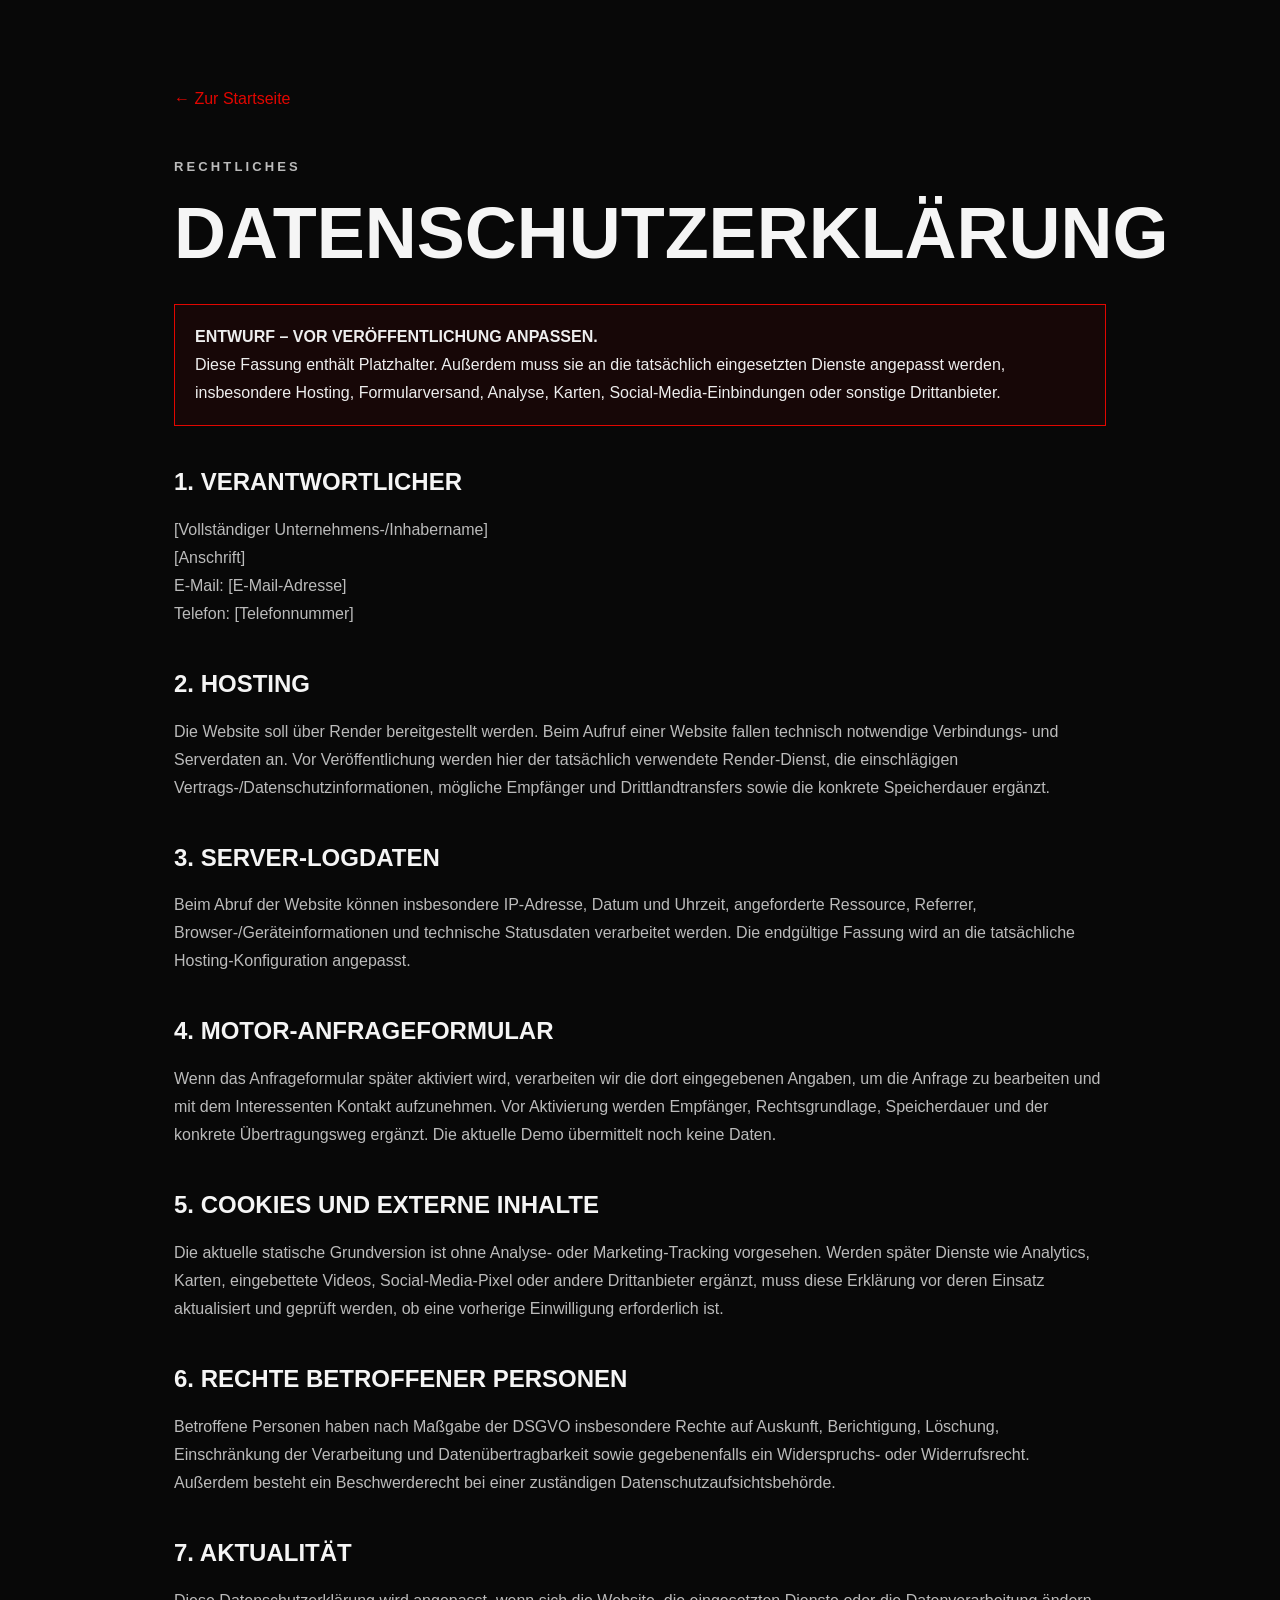
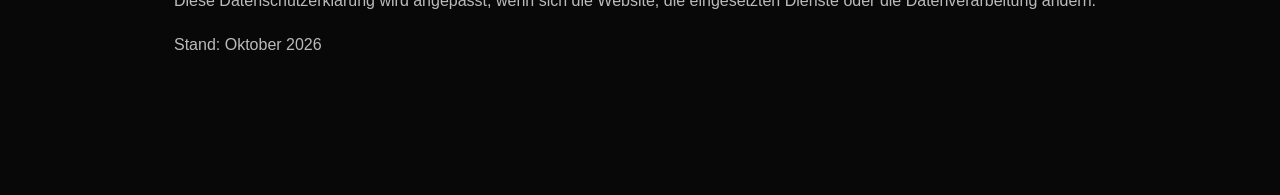
==== datenschutz.html @ 0ed8a7cd "Add files via upload" ====
<!doctype html><html lang="de"><head><meta charset="UTF-8"><meta name="viewport" content="width=device-width,initial-scale=1"><meta name="robots" content="noindex"><title>Datenschutz | Mini Mafia Motorenschmiede</title><link rel="stylesheet" href="style.css"></head><body><main class="legal-page"><a class="legal-back" href="index.html">← Zur Startseite</a><p class="eyebrow">RECHTLICHES</p><h1>Datenschutzerklärung</h1><p class="warning"><strong>ENTWURF – VOR VERÖFFENTLICHUNG ANPASSEN.</strong><br>Diese Fassung enthält Platzhalter. Außerdem muss sie an die tatsächlich eingesetzten Dienste angepasst werden, insbesondere Hosting, Formularversand, Analyse, Karten, Social-Media-Einbindungen oder sonstige Drittanbieter.</p><h2>1. Verantwortlicher</h2><p>[Vollständiger Unternehmens-/Inhabername]<br>[Anschrift]<br>E-Mail: [E-Mail-Adresse]<br>Telefon: [Telefonnummer]</p><h2>2. Hosting</h2><p>Die Website soll über Render bereitgestellt werden. Beim Aufruf einer Website fallen technisch notwendige Verbindungs- und Serverdaten an. Vor Veröffentlichung werden hier der tatsächlich verwendete Render-Dienst, die einschlägigen Vertrags-/Datenschutzinformationen, mögliche Empfänger und Drittlandtransfers sowie die konkrete Speicherdauer ergänzt.</p><h2>3. Server-Logdaten</h2><p>Beim Abruf der Website können insbesondere IP-Adresse, Datum und Uhrzeit, angeforderte Ressource, Referrer, Browser-/Geräteinformationen und technische Statusdaten verarbeitet werden. Die endgültige Fassung wird an die tatsächliche Hosting-Konfiguration angepasst.</p><h2>4. Motor-Anfrageformular</h2><p>Wenn das Anfrageformular später aktiviert wird, verarbeiten wir die dort eingegebenen Angaben, um die Anfrage zu bearbeiten und mit dem Interessenten Kontakt aufzunehmen. Vor Aktivierung werden Empfänger, Rechtsgrundlage, Speicherdauer und der konkrete Übertragungsweg ergänzt. Die aktuelle Demo übermittelt noch keine Daten.</p><h2>5. Cookies und externe Inhalte</h2><p>Die aktuelle statische Grundversion ist ohne Analyse- oder Marketing-Tracking vorgesehen. Werden später Dienste wie Analytics, Karten, eingebettete Videos, Social-Media-Pixel oder andere Drittanbieter ergänzt, muss diese Erklärung vor deren Einsatz aktualisiert und geprüft werden, ob eine vorherige Einwilligung erforderlich ist.</p><h2>6. Rechte betroffener Personen</h2><p>Betroffene Personen haben nach Maßgabe der DSGVO insbesondere Rechte auf Auskunft, Berichtigung, Löschung, Einschränkung der Verarbeitung und Datenübertragbarkeit sowie gegebenenfalls ein Widerspruchs- oder Widerrufsrecht. Außerdem besteht ein Beschwerderecht bei einer zuständigen Datenschutzaufsichtsbehörde.</p><h2>7. Aktualität</h2><p>Diese Datenschutzerklärung wird angepasst, wenn sich die Website, die eingesetzten Dienste oder die Datenverarbeitung ändern.</p><p>Stand: Oktober 2026</p></main></body></html>
---- style.css ----
:root{--red:#e10600;--bg:#080808;--panel:#111;--line:#2b2b2b;--text:#f5f5f5;--muted:#aaa}*{box-sizing:border-box}html{scroll-behavior:smooth}body{margin:0;background:var(--bg);color:var(--text);font-family:Arial,Helvetica,sans-serif}.header{height:92px;display:flex;align-items:center;justify-content:space-between;padding:10px clamp(20px,5vw,80px);position:sticky;top:0;background:rgba(8,8,8,.94);backdrop-filter:blur(10px);z-index:10;border-bottom:1px solid #222}.brand img{height:70px;width:auto;background:#fff}.header nav{display:flex;align-items:center;gap:28px}.header a{color:#eee;text-decoration:none;font-size:14px;font-weight:700;text-transform:uppercase}.header nav>a:hover{color:var(--red)}.nav-cta{border:1px solid var(--red);padding:12px 16px}.menu{display:none;background:none;border:0;color:#fff;font-size:28px}.hero{min-height:760px;position:relative;overflow:hidden;display:flex;align-items:center;padding:100px clamp(20px,8vw,130px);background:radial-gradient(circle at 75% 45%,#3a0a08 0,#130909 22%,#080808 55%)}.hero-grid{position:absolute;inset:0;background-image:linear-gradient(#ffffff08 1px,transparent 1px),linear-gradient(90deg,#ffffff08 1px,transparent 1px);background-size:50px 50px;mask-image:linear-gradient(to right,#000,transparent)}.hero-content{max-width:850px;position:relative;z-index:2}.eyebrow{color:var(--red);letter-spacing:.24em;font-weight:700;font-size:13px}.hero h1,.section h2,.project-banner h2{font-family:Arial Narrow,Arial,sans-serif;text-transform:uppercase;margin:12px 0;line-height:.94}.hero h1{font-size:clamp(72px,11vw,160px);letter-spacing:-.04em}.hero h1 span{color:var(--red)}.lead{font-size:clamp(18px,2vw,24px);line-height:1.55;color:#c7c7c7;max-width:720px}.actions{display:flex;gap:14px;margin:36px 0}.btn{display:inline-block;padding:16px 24px;text-transform:uppercase;font-weight:700;letter-spacing:.05em;text-decoration:none;border:1px solid #555;color:#fff;background:none;cursor:pointer}.primary{background:var(--red);border-color:var(--red)}.ghost:hover{border-color:#fff}.facts{display:flex;gap:40px;margin-top:70px}.facts div{display:flex;flex-direction:column;border-left:2px solid var(--red);padding-left:12px}.facts b{font-family:Arial Narrow;font-size:24px}.facts span{color:#aaa;font-size:13px}.hero-mark{position:absolute;right:-30px;bottom:-100px;font:700 430px/1 Arial Narrow;color:#ffffff06}.strip{white-space:nowrap;overflow:hidden;padding:17px 5vw;background:var(--red);font:700 18px Arial Narrow;letter-spacing:.1em;display:flex;gap:28px}.section{padding:110px clamp(20px,8vw,130px)}.section h2,.project-banner h2{font-size:clamp(44px,6vw,80px)}.intro{max-width:780px;color:#aaa;line-height:1.7;font-size:18px}.cards{display:grid;grid-template-columns:repeat(3,1fr);gap:1px;background:var(--line);margin-top:55px;border:1px solid var(--line)}.cards article{background:#0c0c0c;padding:36px;min-height:230px}.cards article>span{color:var(--red);font:700 15px Arial Narrow}.cards h3{font:600 27px Arial Narrow;text-transform:uppercase}.cards p,.timeline p{color:#999;line-height:1.6}.dark{background:#0e0e0e}.engine-grid{display:grid;grid-template-columns:repeat(3,1fr);gap:14px;margin-top:50px}.engine-grid div{padding:42px 30px;border:1px solid #333;background:#080808;display:flex;flex-direction:column}.engine-grid strong{font:700 58px Arial Narrow}.engine-grid small{color:#999;margin-top:5px}.engine-grid .outline{border-color:var(--red)}.timeline{display:grid;grid-template-columns:repeat(4,1fr);margin-top:60px}.timeline div{padding:28px;border-top:2px solid #333}.timeline div:first-child{border-color:var(--red)}.timeline b{color:var(--red);font:700 36px Arial Narrow}.timeline h3{font:600 24px Arial Narrow;text-transform:uppercase}.project-banner{padding:90px clamp(20px,8vw,130px);background:linear-gradient(100deg,#1a0000,#090909);display:grid;grid-template-columns:1.5fr 1fr;gap:50px;align-items:center}.project-banner p{color:#aaa;line-height:1.7}.placeholder{height:300px;border:1px solid #522;display:grid;place-items:center;text-align:center;font:700 45px Arial Narrow;color:#ffffff20;background:repeating-linear-gradient(135deg,#ffffff04 0 12px,transparent 12px 24px)}.inquiry{display:grid;grid-template-columns:.85fr 1.15fr;gap:80px}.inquiry form{background:#101010;border:1px solid #292929;padding:35px}.two{display:grid;grid-template-columns:1fr 1fr;gap:18px}label{display:flex;flex-direction:column;gap:8px;margin-bottom:18px;font-size:13px;font-weight:700;text-transform:uppercase;color:#bbb}input,textarea{background:#070707;border:1px solid #333;color:#fff;padding:14px;font:inherit;outline:none}input:focus,textarea:focus{border-color:var(--red)}.form-note{color:#777;font-size:12px;line-height:1.5}footer{border-top:1px solid #222;padding:30px clamp(20px,5vw,80px);display:flex;align-items:center;gap:20px}footer img{width:110px;background:#fff}footer div{display:flex;flex-direction:column;gap:5px}footer span{color:#777;font-size:13px}footer a{margin-left:auto;color:#fff;text-decoration:none}@media(max-width:900px){.header{height:76px}.brand img{height:55px}.menu{display:block}.header nav{display:none;position:absolute;top:76px;left:0;right:0;background:#090909;padding:25px;flex-direction:column;align-items:flex-start;border-bottom:1px solid #333}.header nav.open{display:flex}.hero{min-height:690px;padding-top:80px}.facts{gap:20px;flex-wrap:wrap}.cards,.engine-grid{grid-template-columns:1fr 1fr}.timeline{grid-template-columns:1fr 1fr}.project-banner,.inquiry{grid-template-columns:1fr}.two{grid-template-columns:1fr}}@media(max-width:560px){.hero h1{font-size:64px}.actions{flex-direction:column}.facts{margin-top:45px}.cards,.engine-grid,.timeline{grid-template-columns:1fr}.section{padding-top:75px;padding-bottom:75px}.inquiry form{padding:22px}.strip{font-size:15px}.project-banner{padding-top:70px;padding-bottom:70px}footer{align-items:flex-start;flex-wrap:wrap}footer a{margin-left:0;width:100%}}
/* Legal pages + privacy */
.brand img, footer img{background:transparent}.legal-links{margin-top:6px}.legal-links a{color:#aaa;text-decoration:none;margin:0}.legal-links a:hover,.legal-page a,.privacy-check a{color:var(--red)}.legal-page{max-width:980px;margin:0 auto;padding:90px 24px 120px}.legal-page h1{font-family:Arial,sans-serif;text-transform:uppercase;font-size:clamp(42px,7vw,72px);margin:0 0 30px}.legal-page h2{font-family:Arial,sans-serif;text-transform:uppercase;margin-top:42px}.legal-page p,.legal-page li{color:#bbb;line-height:1.75}.legal-page .warning{border:1px solid var(--red);padding:18px 20px;color:#eee;background:#170707}.legal-page code{color:#fff}.legal-back{display:inline-block;margin-bottom:35px;color:#fff;text-decoration:none}.privacy-check{flex-direction:row;align-items:flex-start;text-transform:none;font-weight:400}.privacy-check input{width:auto;margin:3px 8px 0 0}.privacy-check span{line-height:1.5}
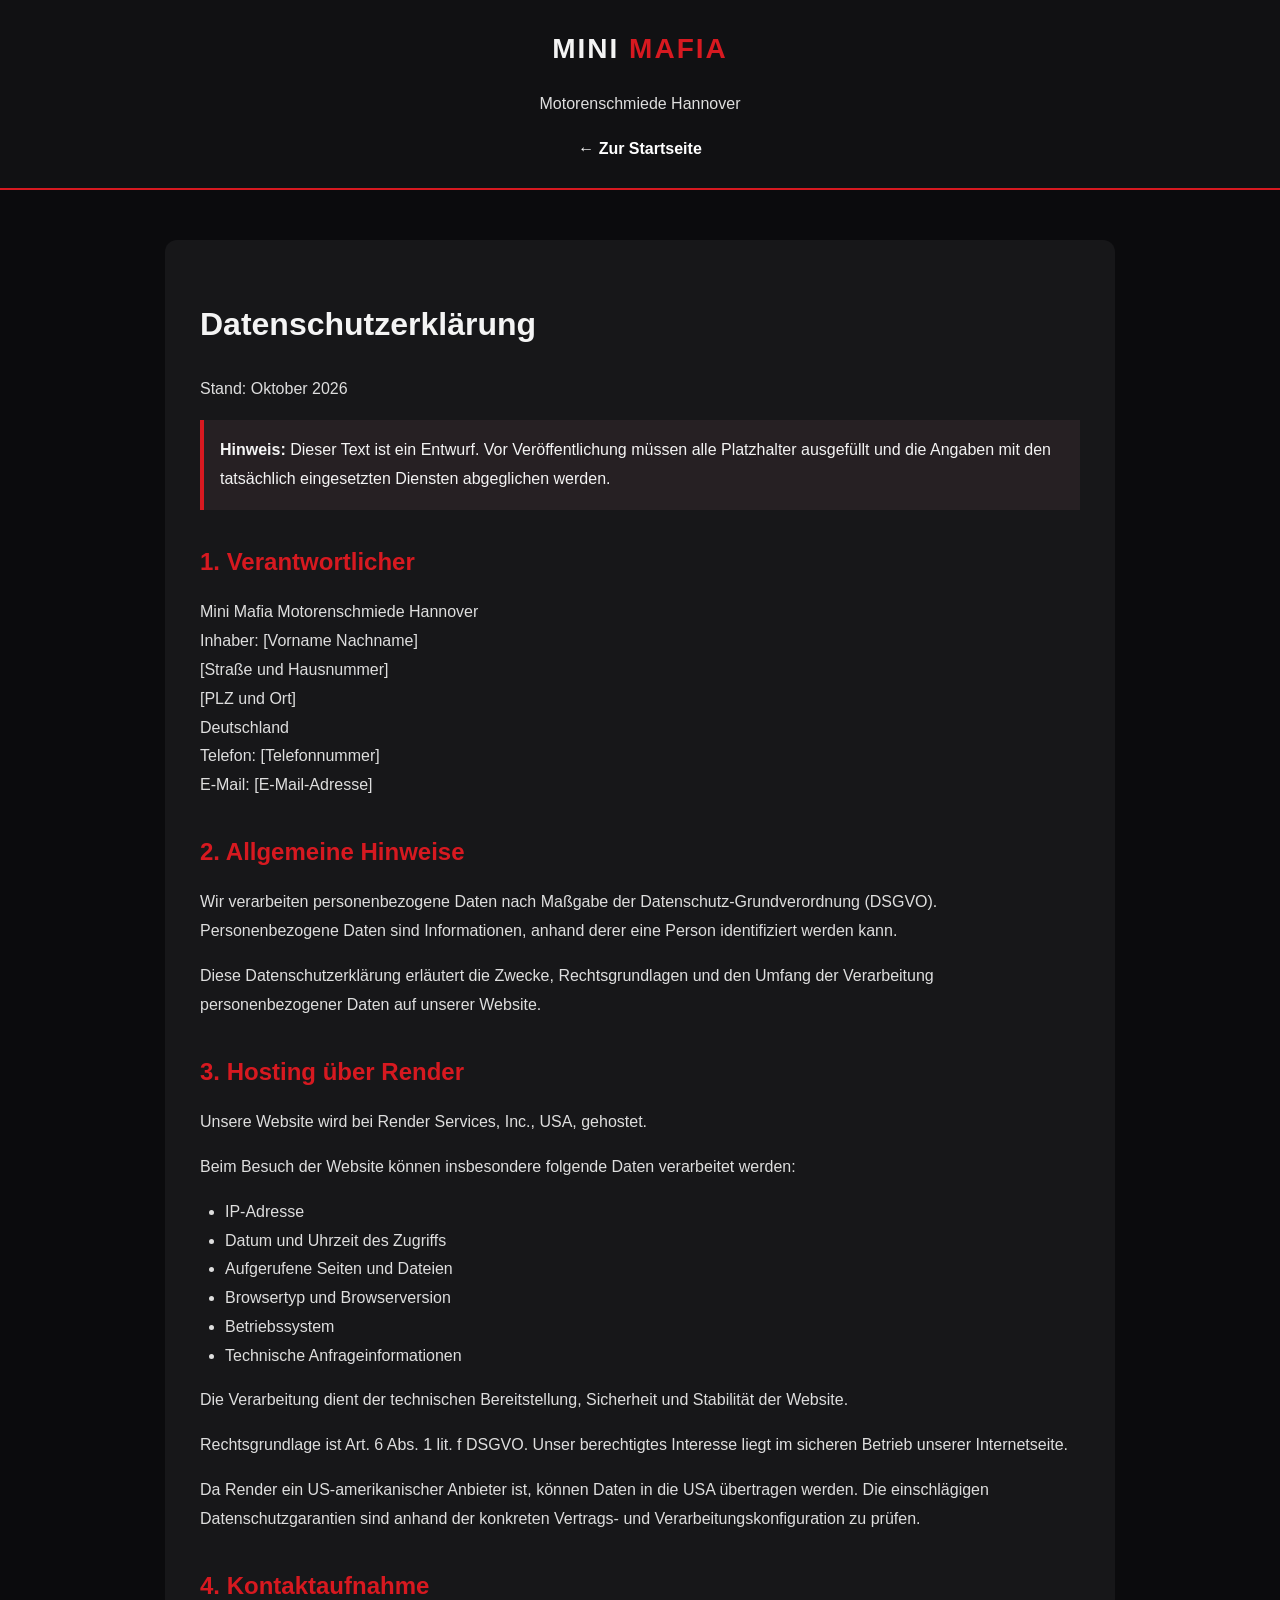
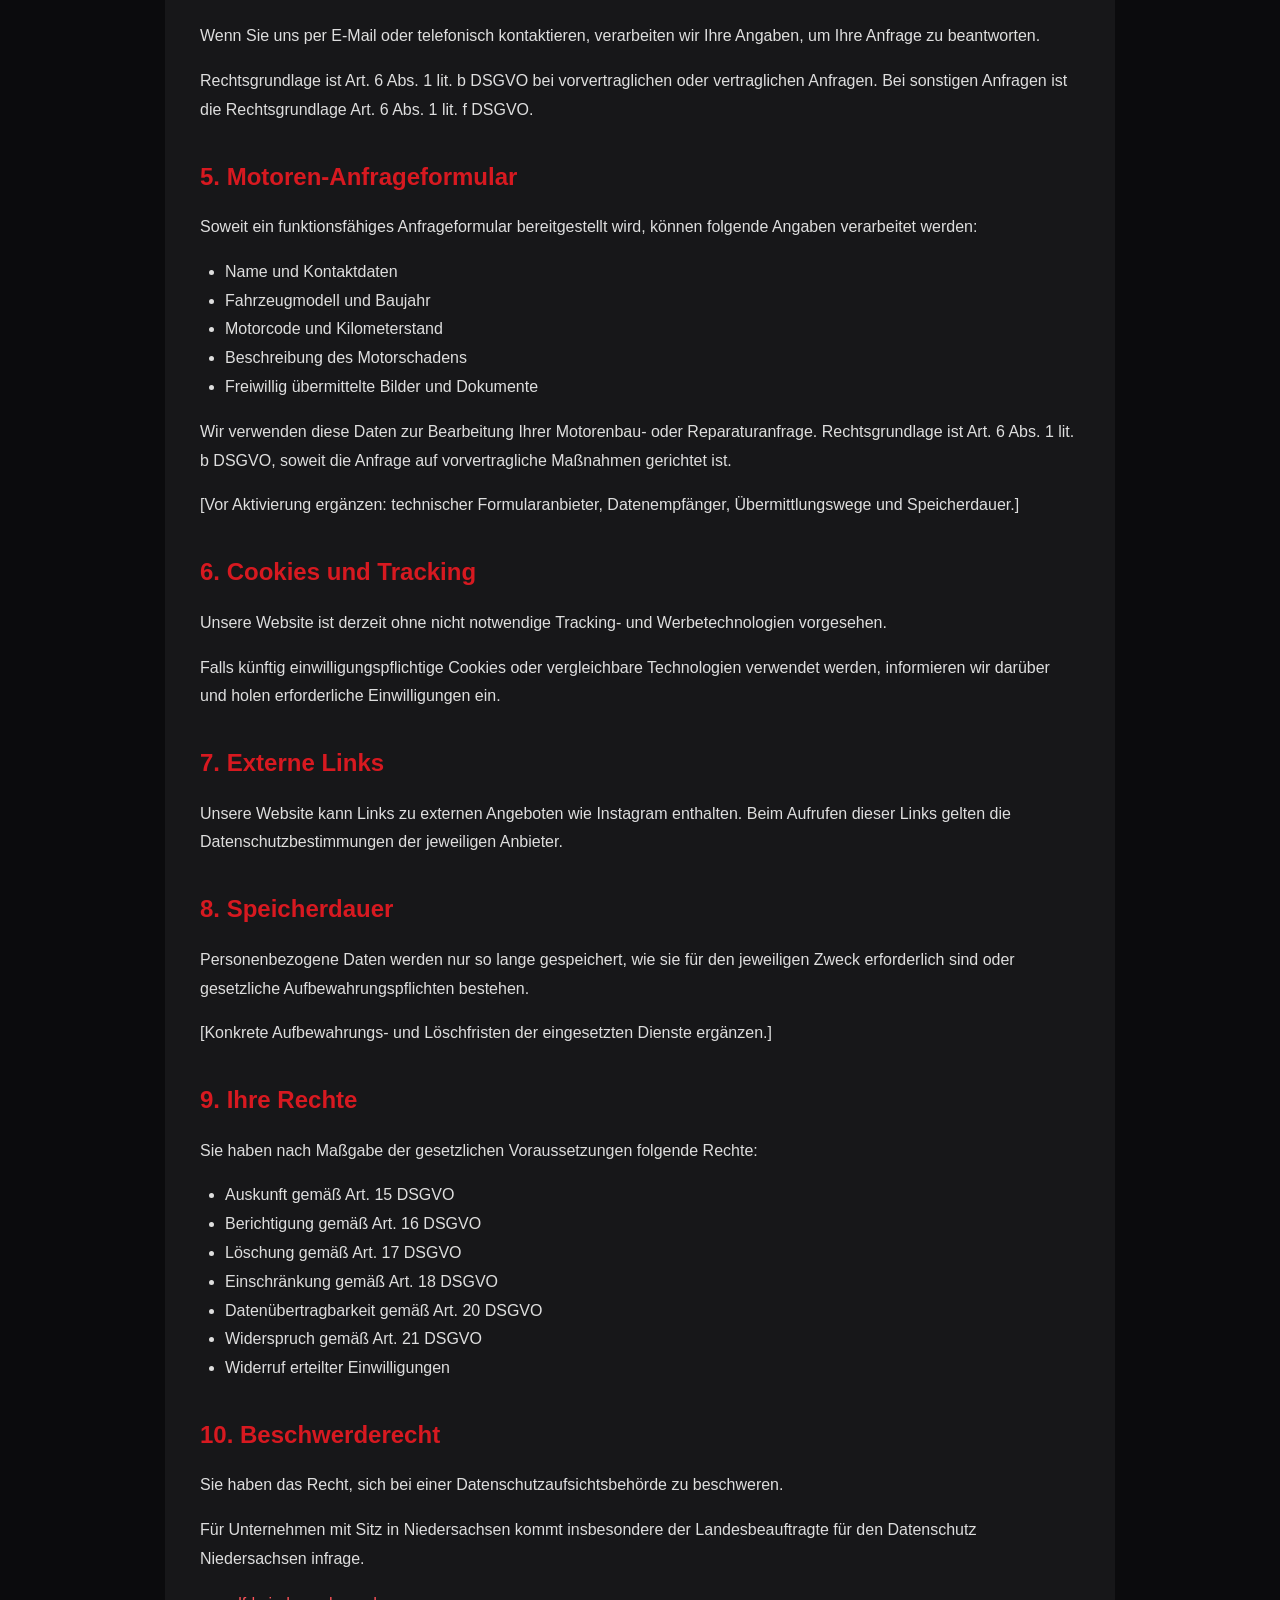
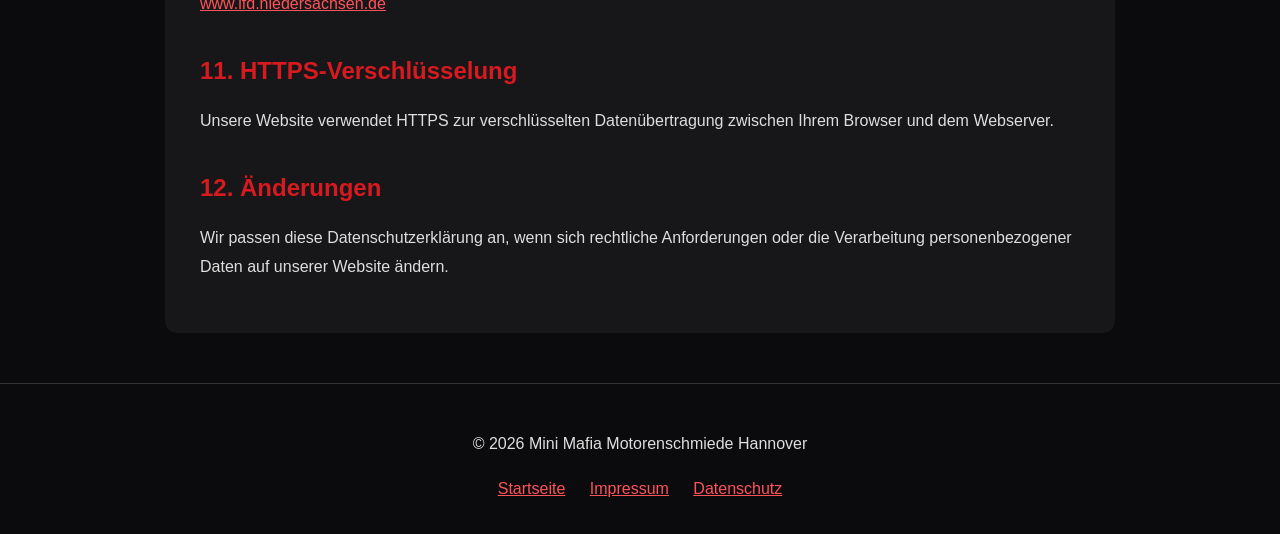
==== commit 7502d237: "Revise datenschutz.html for clarity and compliance Updated the privacy policy to include specific se" ====
--- a/datenschutz.html
+++ b/datenschutz.html
@@ -1 +1,304 @@
-<!doctype html><html lang="de"><head><meta charset="UTF-8"><meta name="viewport" content="width=device-width,initial-scale=1"><meta name="robots" content="noindex"><title>Datenschutz | Mini Mafia Motorenschmiede</title><link rel="stylesheet" href="style.css"></head><body><main class="legal-page"><a class="legal-back" href="index.html">← Zur Startseite</a><p class="eyebrow">RECHTLICHES</p><h1>Datenschutzerklärung</h1><p class="warning"><strong>ENTWURF – VOR VERÖFFENTLICHUNG ANPASSEN.</strong><br>Diese Fassung enthält Platzhalter. Außerdem muss sie an die tatsächlich eingesetzten Dienste angepasst werden, insbesondere Hosting, Formularversand, Analyse, Karten, Social-Media-Einbindungen oder sonstige Drittanbieter.</p><h2>1. Verantwortlicher</h2><p>[Vollständiger Unternehmens-/Inhabername]<br>[Anschrift]<br>E-Mail: [E-Mail-Adresse]<br>Telefon: [Telefonnummer]</p><h2>2. Hosting</h2><p>Die Website soll über Render bereitgestellt werden. Beim Aufruf einer Website fallen technisch notwendige Verbindungs- und Serverdaten an. Vor Veröffentlichung werden hier der tatsächlich verwendete Render-Dienst, die einschlägigen Vertrags-/Datenschutzinformationen, mögliche Empfänger und Drittlandtransfers sowie die konkrete Speicherdauer ergänzt.</p><h2>3. Server-Logdaten</h2><p>Beim Abruf der Website können insbesondere IP-Adresse, Datum und Uhrzeit, angeforderte Ressource, Referrer, Browser-/Geräteinformationen und technische Statusdaten verarbeitet werden. Die endgültige Fassung wird an die tatsächliche Hosting-Konfiguration angepasst.</p><h2>4. Motor-Anfrageformular</h2><p>Wenn das Anfrageformular später aktiviert wird, verarbeiten wir die dort eingegebenen Angaben, um die Anfrage zu bearbeiten und mit dem Interessenten Kontakt aufzunehmen. Vor Aktivierung werden Empfänger, Rechtsgrundlage, Speicherdauer und der konkrete Übertragungsweg ergänzt. Die aktuelle Demo übermittelt noch keine Daten.</p><h2>5. Cookies und externe Inhalte</h2><p>Die aktuelle statische Grundversion ist ohne Analyse- oder Marketing-Tracking vorgesehen. Werden später Dienste wie Analytics, Karten, eingebettete Videos, Social-Media-Pixel oder andere Drittanbieter ergänzt, muss diese Erklärung vor deren Einsatz aktualisiert und geprüft werden, ob eine vorherige Einwilligung erforderlich ist.</p><h2>6. Rechte betroffener Personen</h2><p>Betroffene Personen haben nach Maßgabe der DSGVO insbesondere Rechte auf Auskunft, Berichtigung, Löschung, Einschränkung der Verarbeitung und Datenübertragbarkeit sowie gegebenenfalls ein Widerspruchs- oder Widerrufsrecht. Außerdem besteht ein Beschwerderecht bei einer zuständigen Datenschutzaufsichtsbehörde.</p><h2>7. Aktualität</h2><p>Diese Datenschutzerklärung wird angepasst, wenn sich die Website, die eingesetzten Dienste oder die Datenverarbeitung ändern.</p><p>Stand: Oktober 2026</p></main></body></html>
+
+<!DOCTYPE html>
+<html lang="de">
+<head>
+  <meta charset="UTF-8">
+  <meta name="viewport" content="width=device-width, initial-scale=1.0">
+  <meta name="robots" content="index, follow">
+  <title>Datenschutz | Mini Mafia Motorenschmiede</title>
+  <style>
+    :root {
+      --bg: #0b0b0d;
+      --surface: #171719;
+      --text: #f4f4f4;
+      --muted: #b5b5b5;
+      --red: #d71920;
+    }
+
+    * { box-sizing: border-box; }
+
+    body {
+      margin: 0;
+      background: var(--bg);
+      color: var(--text);
+      font-family: Arial, Helvetica, sans-serif;
+      line-height: 1.8;
+    }
+
+    header {
+      background: #111113;
+      border-bottom: 2px solid var(--red);
+      padding: 24px;
+      text-align: center;
+    }
+
+    header h1 {
+      margin: 0;
+      font-size: 28px;
+      letter-spacing: 2px;
+    }
+
+    header span { color: var(--red); }
+
+    nav { margin-top: 12px; }
+
+    a { color: #ff5359; }
+
+    nav a {
+      color: white;
+      text-decoration: none;
+      font-weight: bold;
+    }
+
+    main {
+      max-width: 950px;
+      margin: 50px auto;
+      padding: 35px;
+      background: var(--surface);
+      border-radius: 12px;
+    }
+
+    h2 {
+      color: var(--red);
+      margin-top: 35px;
+      line-height: 1.4;
+    }
+
+    p, li { color: #dedede; }
+
+    ul { padding-left: 25px; }
+
+    .notice {
+      padding: 16px;
+      border-left: 4px solid var(--red);
+      background: #262023;
+    }
+
+    footer {
+      padding: 30px;
+      text-align: center;
+      color: var(--muted);
+      border-top: 1px solid #333;
+    }
+
+    footer a { margin: 0 10px; }
+
+    @media (max-width: 600px) {
+      main {
+        margin: 20px 12px;
+        padding: 20px;
+      }
+      header h1 { font-size: 21px; }
+    }
+  </style>
+</head>
+<body>
+
+<header>
+  <h1>MINI <span>MAFIA</span></h1>
+  <p>Motorenschmiede Hannover</p>
+  <nav>
+    <a href="index.html">← Zur Startseite</a>
+  </nav>
+</header>
+
+<main>
+  <h1>Datenschutzerklärung</h1>
+  <p>Stand: Oktober 2026</p>
+
+  <div class="notice">
+    <strong>Hinweis:</strong>
+    Dieser Text ist ein Entwurf.
+    Vor Veröffentlichung müssen alle Platzhalter
+    ausgefüllt und die Angaben mit den tatsächlich
+    eingesetzten Diensten abgeglichen werden.
+  </div>
+
+  <h2>1. Verantwortlicher</h2>
+  <p>
+    Mini Mafia Motorenschmiede Hannover<br>
+    Inhaber: [Vorname Nachname]<br>
+    [Straße und Hausnummer]<br>
+    [PLZ und Ort]<br>
+    Deutschland<br>
+    Telefon: [Telefonnummer]<br>
+    E-Mail: [E-Mail-Adresse]
+  </p>
+
+  <h2>2. Allgemeine Hinweise</h2>
+  <p>
+    Wir verarbeiten personenbezogene Daten nach
+    Maßgabe der Datenschutz-Grundverordnung (DSGVO).
+    Personenbezogene Daten sind Informationen,
+    anhand derer eine Person identifiziert werden kann.
+  </p>
+  <p>
+    Diese Datenschutzerklärung erläutert die Zwecke,
+    Rechtsgrundlagen und den Umfang der Verarbeitung
+    personenbezogener Daten auf unserer Website.
+  </p>
+
+  <h2>3. Hosting über Render</h2>
+  <p>
+    Unsere Website wird bei Render Services, Inc.,
+    USA, gehostet.
+  </p>
+  <p>
+    Beim Besuch der Website können insbesondere
+    folgende Daten verarbeitet werden:
+  </p>
+  <ul>
+    <li>IP-Adresse</li>
+    <li>Datum und Uhrzeit des Zugriffs</li>
+    <li>Aufgerufene Seiten und Dateien</li>
+    <li>Browsertyp und Browserversion</li>
+    <li>Betriebssystem</li>
+    <li>Technische Anfrageinformationen</li>
+  </ul>
+  <p>
+    Die Verarbeitung dient der technischen
+    Bereitstellung, Sicherheit und Stabilität
+    der Website.
+  </p>
+  <p>
+    Rechtsgrundlage ist Art. 6 Abs. 1 lit. f DSGVO.
+    Unser berechtigtes Interesse liegt im sicheren
+    Betrieb unserer Internetseite.
+  </p>
+  <p>
+    Da Render ein US-amerikanischer Anbieter ist,
+    können Daten in die USA übertragen werden.
+    Die einschlägigen Datenschutzgarantien sind
+    anhand der konkreten Vertrags- und
+    Verarbeitungskonfiguration zu prüfen.
+  </p>
+
+  <h2>4. Kontaktaufnahme</h2>
+  <p>
+    Wenn Sie uns per E-Mail oder telefonisch
+    kontaktieren, verarbeiten wir Ihre Angaben,
+    um Ihre Anfrage zu beantworten.
+  </p>
+  <p>
+    Rechtsgrundlage ist Art. 6 Abs. 1 lit. b DSGVO
+    bei vorvertraglichen oder vertraglichen Anfragen.
+    Bei sonstigen Anfragen ist die Rechtsgrundlage
+    Art. 6 Abs. 1 lit. f DSGVO.
+  </p>
+
+  <h2>5. Motoren-Anfrageformular</h2>
+  <p>
+    Soweit ein funktionsfähiges Anfrageformular
+    bereitgestellt wird, können folgende Angaben
+    verarbeitet werden:
+  </p>
+  <ul>
+    <li>Name und Kontaktdaten</li>
+    <li>Fahrzeugmodell und Baujahr</li>
+    <li>Motorcode und Kilometerstand</li>
+    <li>Beschreibung des Motorschadens</li>
+    <li>Freiwillig übermittelte Bilder und Dokumente</li>
+  </ul>
+  <p>
+    Wir verwenden diese Daten zur Bearbeitung
+    Ihrer Motorenbau- oder Reparaturanfrage.
+    Rechtsgrundlage ist Art. 6 Abs. 1 lit. b DSGVO,
+    soweit die Anfrage auf vorvertragliche
+    Maßnahmen gerichtet ist.
+  </p>
+  <p>
+    [Vor Aktivierung ergänzen: technischer
+    Formularanbieter, Datenempfänger,
+    Übermittlungswege und Speicherdauer.]
+  </p>
+
+  <h2>6. Cookies und Tracking</h2>
+  <p>
+    Unsere Website ist derzeit ohne nicht
+    notwendige Tracking- und Werbetechnologien
+    vorgesehen.
+  </p>
+  <p>
+    Falls künftig einwilligungspflichtige Cookies
+    oder vergleichbare Technologien verwendet
+    werden, informieren wir darüber und holen
+    erforderliche Einwilligungen ein.
+  </p>
+
+  <h2>7. Externe Links</h2>
+  <p>
+    Unsere Website kann Links zu externen
+    Angeboten wie Instagram enthalten.
+    Beim Aufrufen dieser Links gelten die
+    Datenschutzbestimmungen der jeweiligen Anbieter.
+  </p>
+
+  <h2>8. Speicherdauer</h2>
+  <p>
+    Personenbezogene Daten werden nur so lange
+    gespeichert, wie sie für den jeweiligen Zweck
+    erforderlich sind oder gesetzliche
+    Aufbewahrungspflichten bestehen.
+  </p>
+  <p>
+    [Konkrete Aufbewahrungs- und Löschfristen
+    der eingesetzten Dienste ergänzen.]
+  </p>
+
+  <h2>9. Ihre Rechte</h2>
+  <p>
+    Sie haben nach Maßgabe der gesetzlichen
+    Voraussetzungen folgende Rechte:
+  </p>
+  <ul>
+    <li>Auskunft gemäß Art. 15 DSGVO</li>
+    <li>Berichtigung gemäß Art. 16 DSGVO</li>
+    <li>Löschung gemäß Art. 17 DSGVO</li>
+    <li>Einschränkung gemäß Art. 18 DSGVO</li>
+    <li>Datenübertragbarkeit gemäß Art. 20 DSGVO</li>
+    <li>Widerspruch gemäß Art. 21 DSGVO</li>
+    <li>Widerruf erteilter Einwilligungen</li>
+  </ul>
+
+  <h2>10. Beschwerderecht</h2>
+  <p>
+    Sie haben das Recht, sich bei einer
+    Datenschutzaufsichtsbehörde zu beschweren.
+  </p>
+  <p>
+    Für Unternehmen mit Sitz in Niedersachsen
+    kommt insbesondere der Landesbeauftragte
+    für den Datenschutz Niedersachsen infrage.
+  </p>
+  <p>
+    <a href="https://www.lfd.niedersachsen.de/"
+       target="_blank" rel="noopener noreferrer">
+      www.lfd.niedersachsen.de
+    </a>
+  </p>
+
+  <h2>11. HTTPS-Verschlüsselung</h2>
+  <p>
+    Unsere Website verwendet HTTPS zur
+    verschlüsselten Datenübertragung zwischen
+    Ihrem Browser und dem Webserver.
+  </p>
+
+  <h2>12. Änderungen</h2>
+  <p>
+    Wir passen diese Datenschutzerklärung an,
+    wenn sich rechtliche Anforderungen oder
+    die Verarbeitung personenbezogener Daten
+    auf unserer Website ändern.
+  </p>
+</main>
+
+<footer>
+  <p>© 2026 Mini Mafia Motorenschmiede Hannover</p>
+  <a href="index.html">Startseite</a>
+  <a href="impressum.html">Impressum</a>
+  <a href="datenschutz.html">Datenschutz</a>
+</footer>
+
+</body>
+</html>
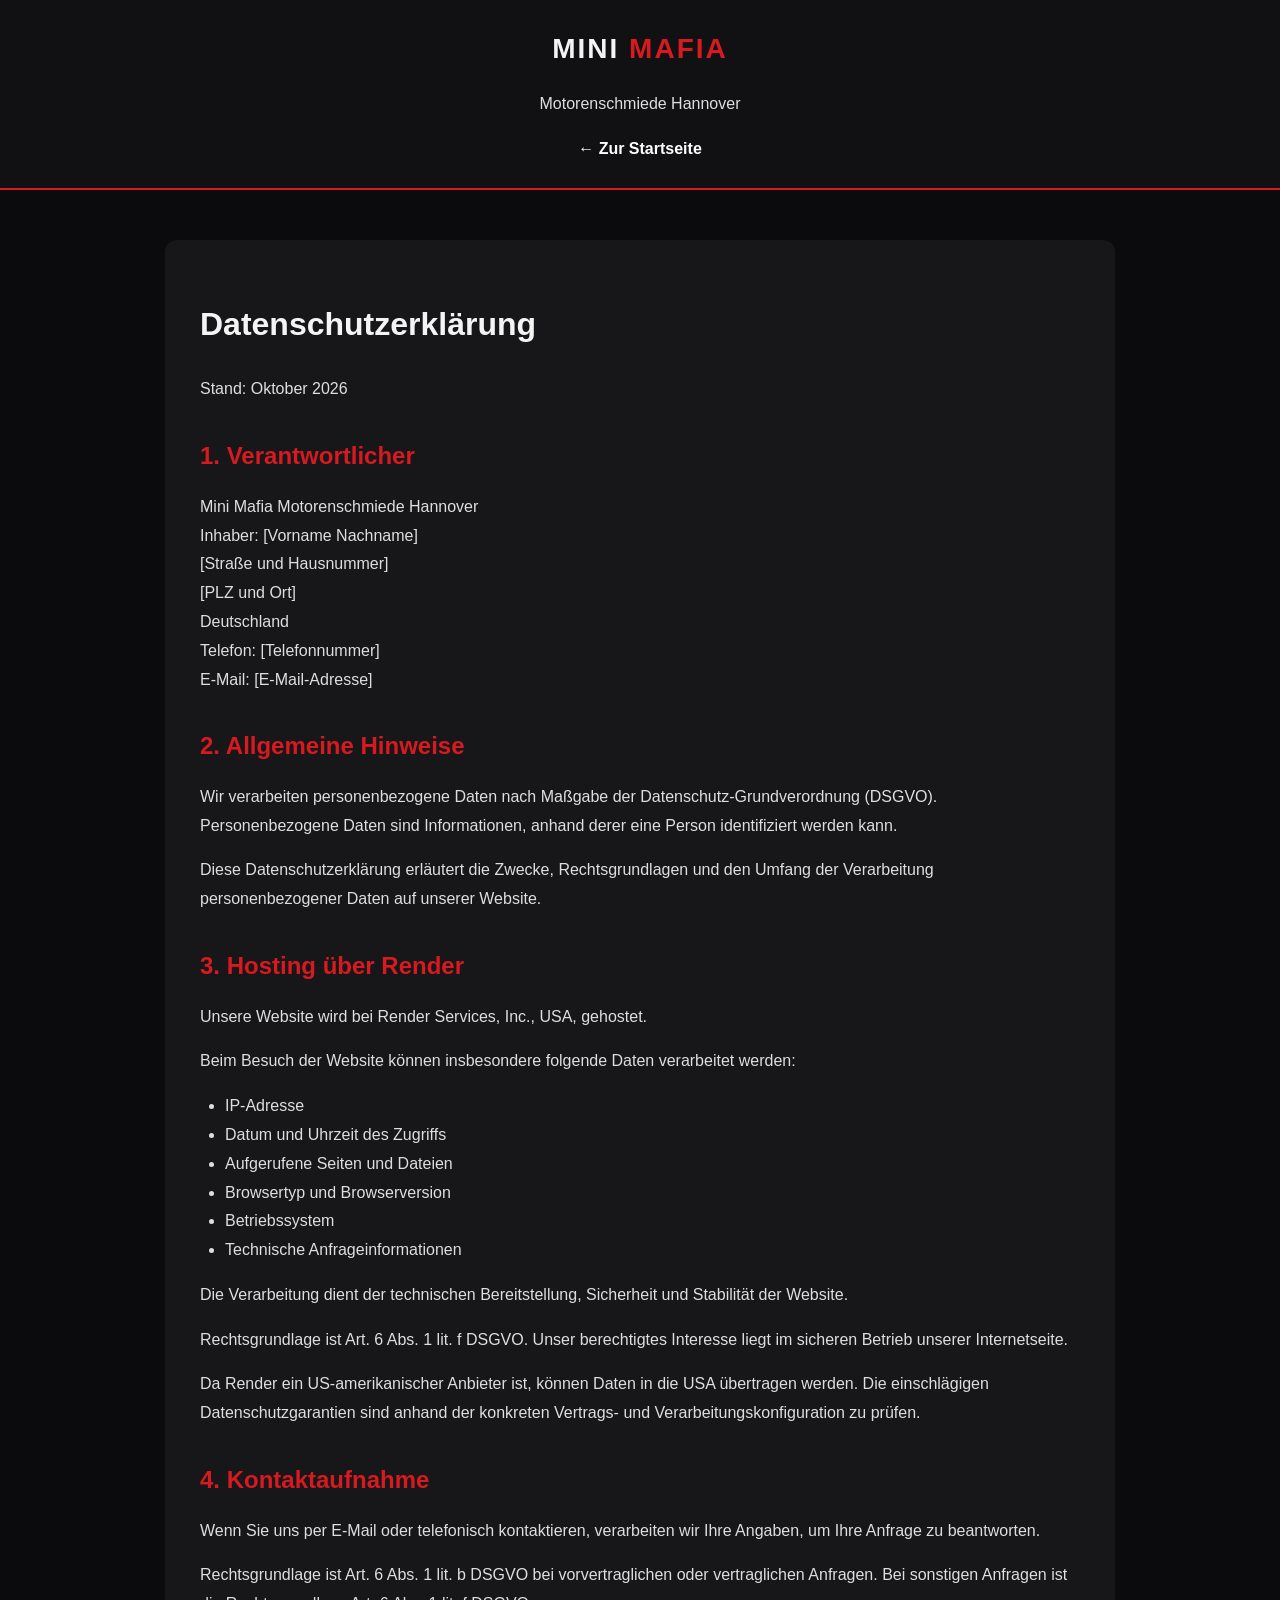
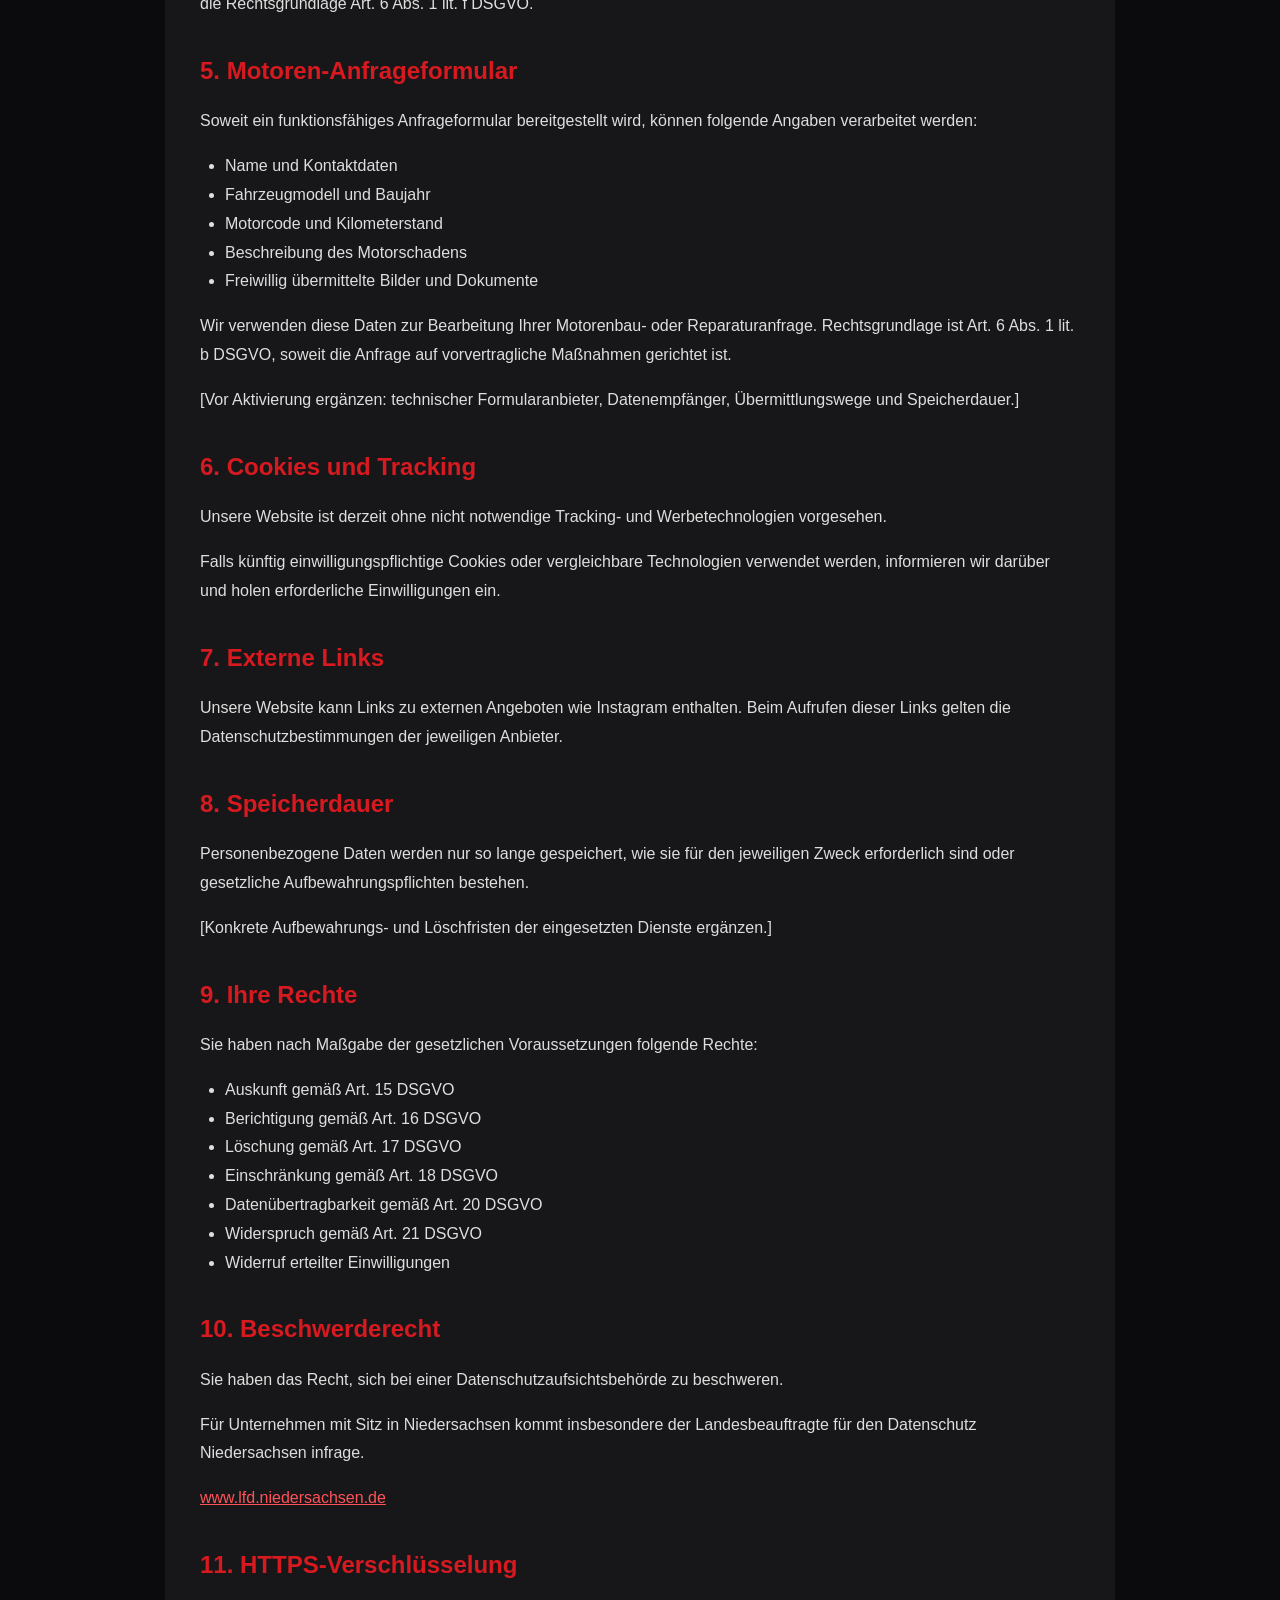
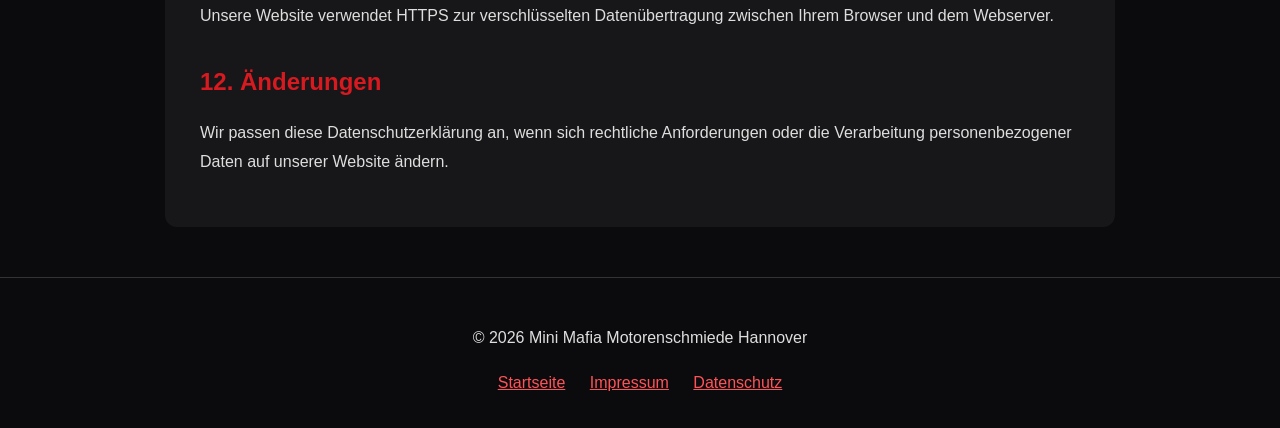
==== commit a4a9baec: "Remove draft notice from datenschutz.html Removed draft notice from the privacy policy." ====
--- a/datenschutz.html
+++ b/datenschutz.html
@@ -106,13 +106,7 @@
   <h1>Datenschutzerklärung</h1>
   <p>Stand: Oktober 2026</p>
 
-  <div class="notice">
-    <strong>Hinweis:</strong>
-    Dieser Text ist ein Entwurf.
-    Vor Veröffentlichung müssen alle Platzhalter
-    ausgefüllt und die Angaben mit den tatsächlich
-    eingesetzten Diensten abgeglichen werden.
-  </div>
+  
 
   <h2>1. Verantwortlicher</h2>
   <p>
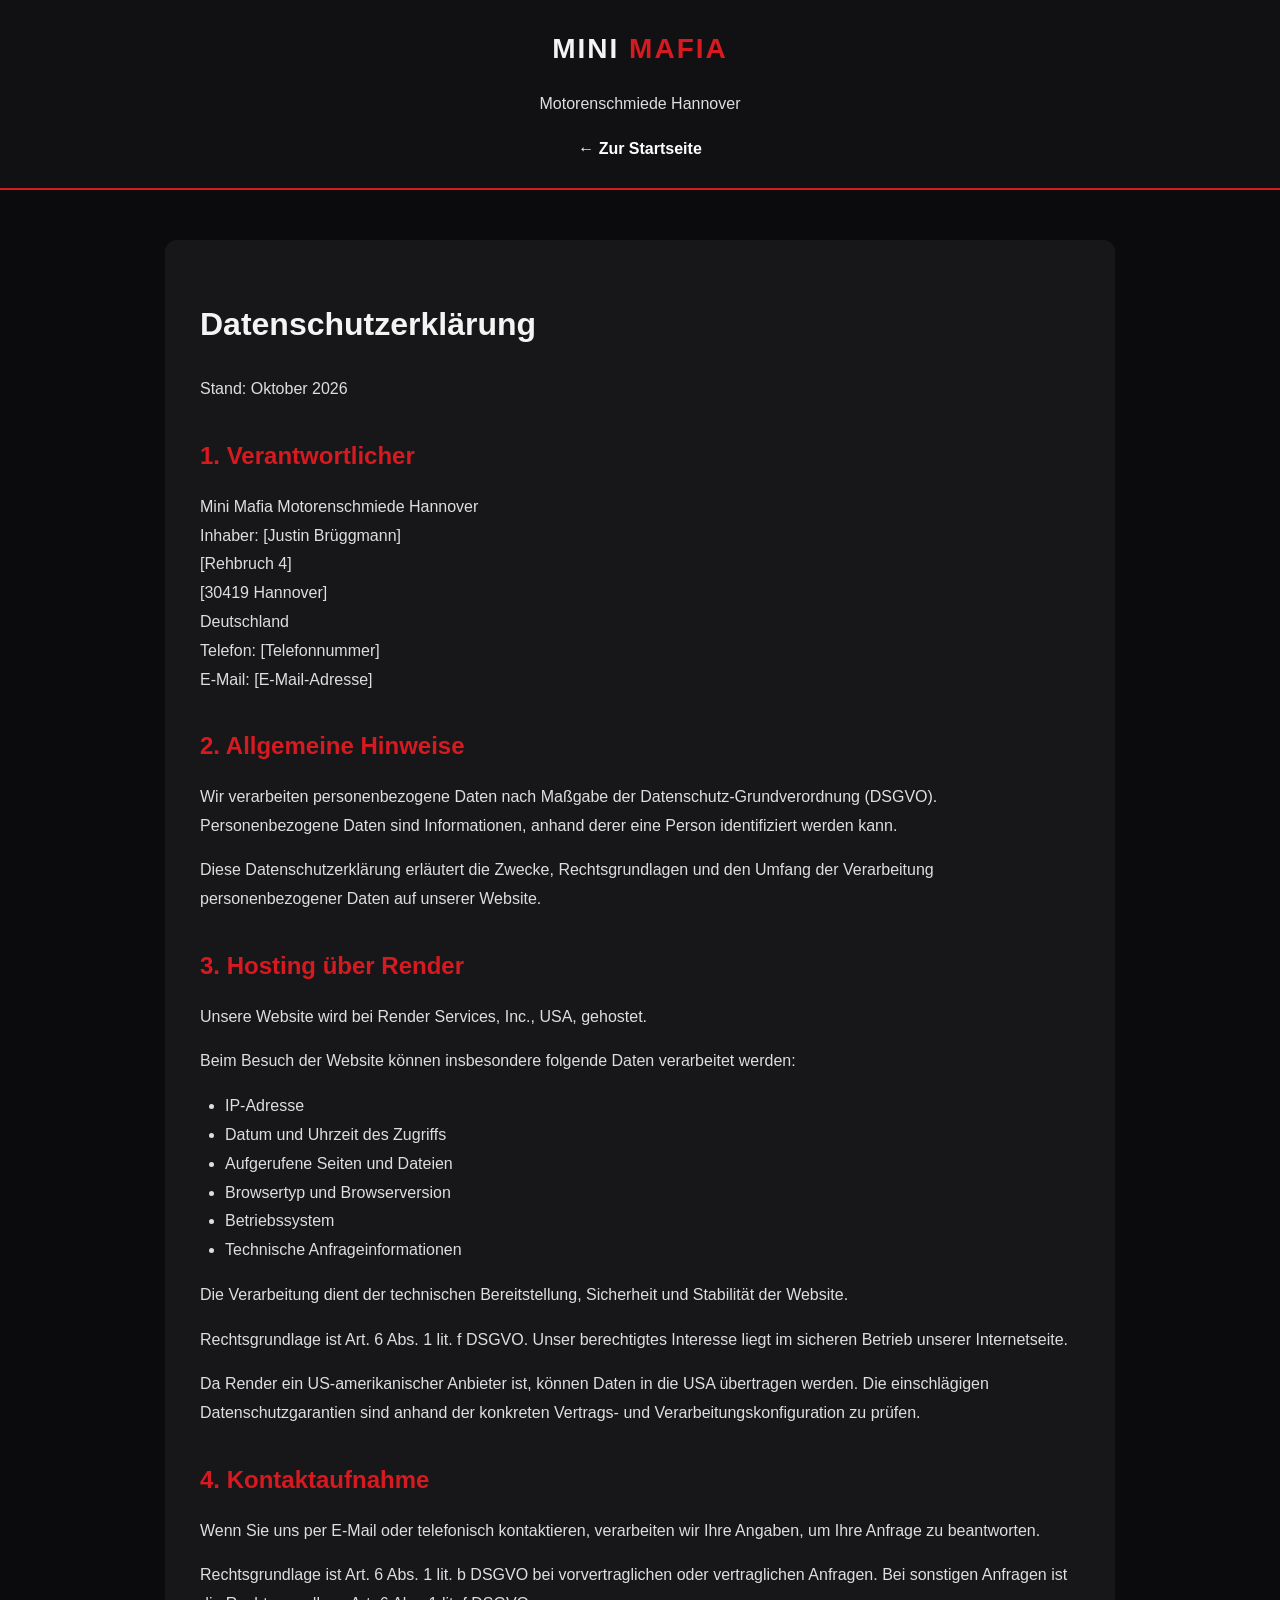
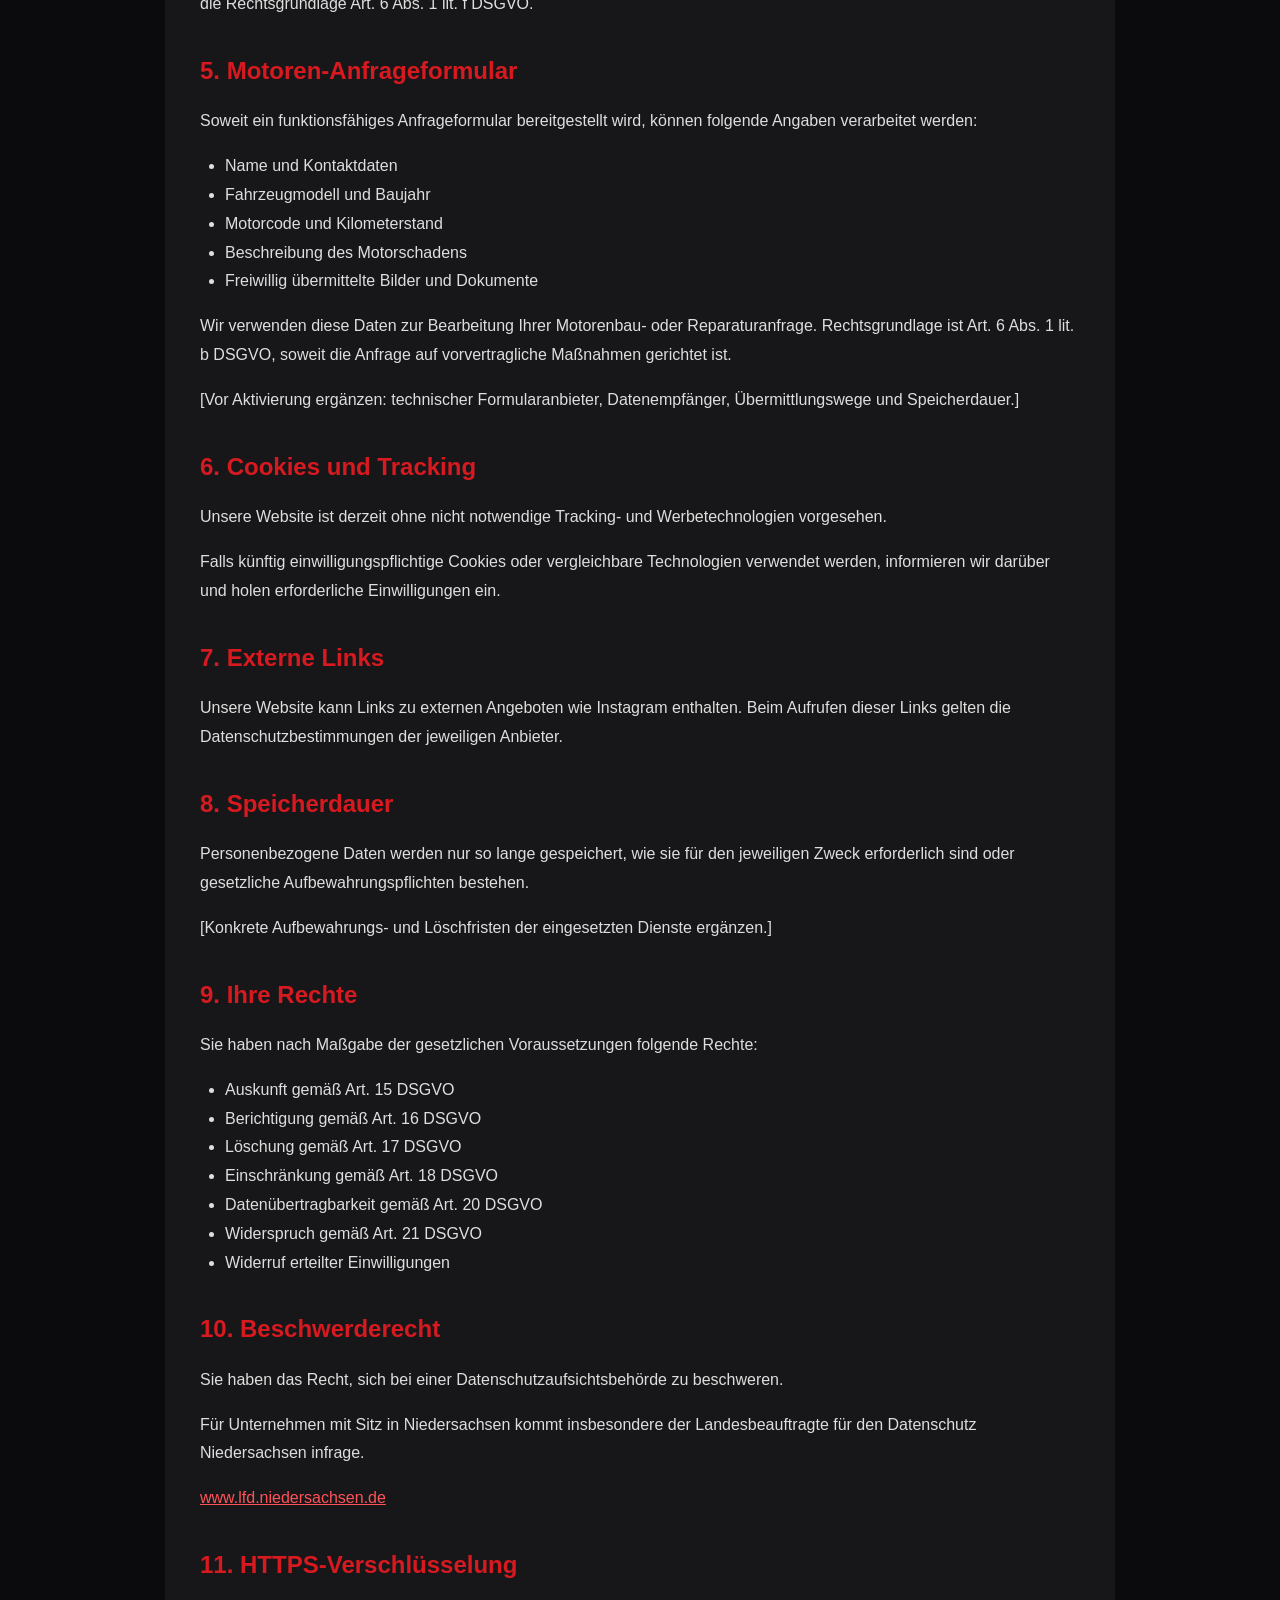
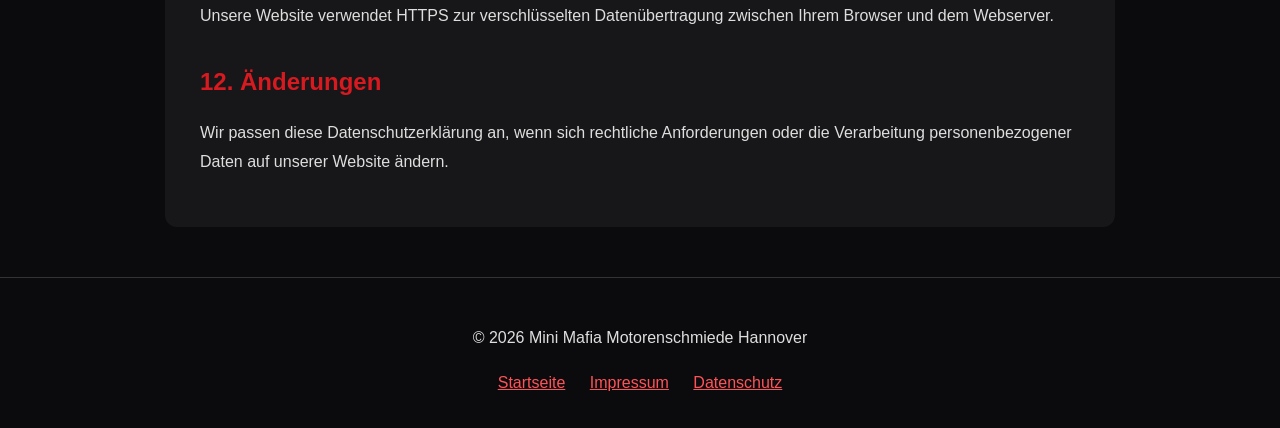
==== commit d70239cb: "Update owner information in datenschutz.html" ====
--- a/datenschutz.html
+++ b/datenschutz.html
@@ -111,9 +111,9 @@
   <h2>1. Verantwortlicher</h2>
   <p>
     Mini Mafia Motorenschmiede Hannover<br>
-    Inhaber: [Vorname Nachname]<br>
-    [Straße und Hausnummer]<br>
-    [PLZ und Ort]<br>
+    Inhaber: [Justin Brüggmann]<br>
+    [Rehbruch 4]<br>
+    [30419 Hannover]<br>
     Deutschland<br>
     Telefon: [Telefonnummer]<br>
     E-Mail: [E-Mail-Adresse]
